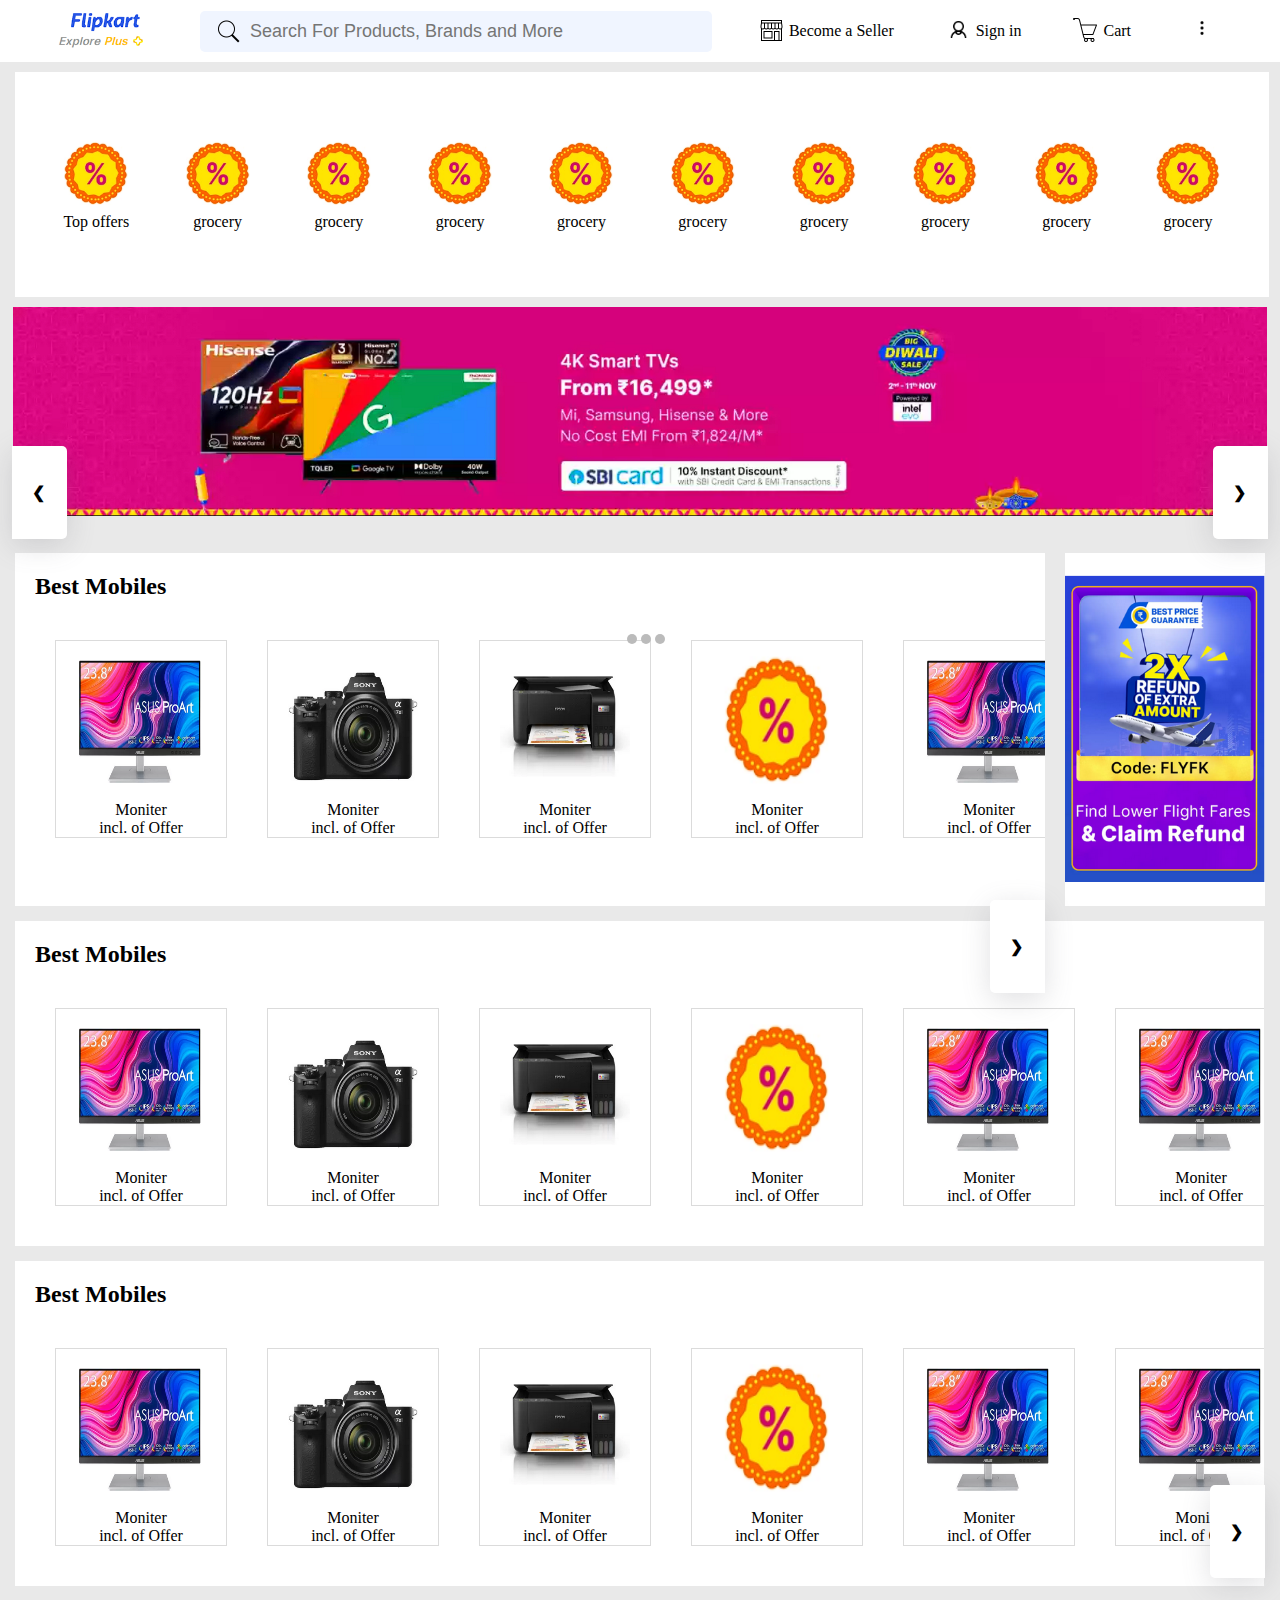
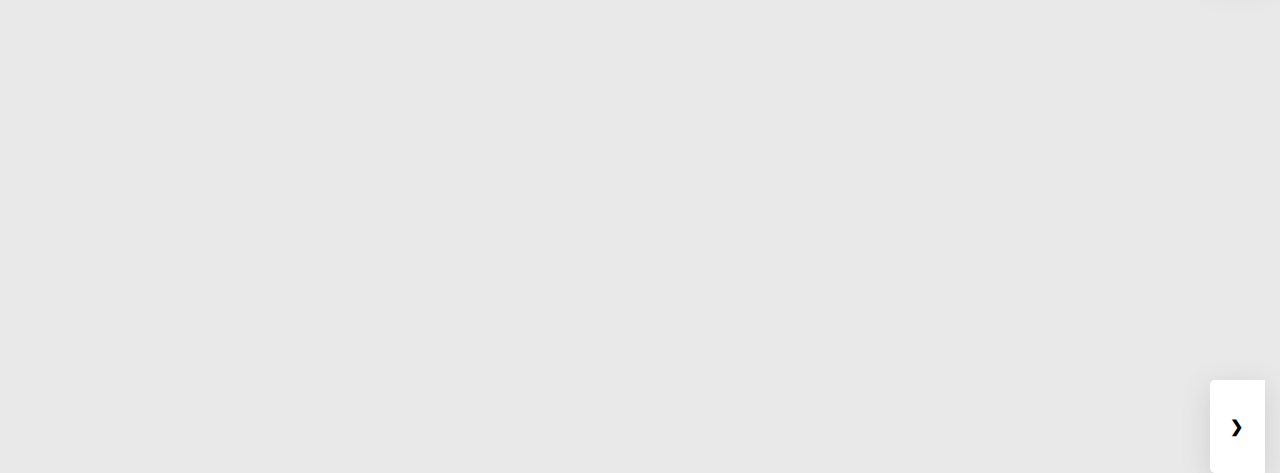
==== index.html @ 8b026e25 "first commit" ====
<!DOCTYPE html>
<html lang="en">

<head>
    <meta charset="UTF-8">
    <meta name="viewport" content="width=device-width, initial-scale=1.0">
    <title>Flipkart - Home Page</title>
    <link rel="stylesheet" href="style.css">
</head>

<body>
    <!-- search Engine Optimization - Ranking -->
    <header class="header-container">
        <div class="logo-container">
            <img src="img/logo.png" alt="Flipkart Logo" width="100px">
        </div>

        <div class="search-container">
            <img src="img/search-icon.png" alt="">
            <input type="search" placeholder="Search For Products, Brands and More">
        </div>

        <div class="item-1">
            <div class="seller-icon">
                <img src="img/shop-icon.png" alt="Shop Icon">
            </div>
            <div class="seller-text">
                Become a Seller
            </div>
        </div>

        <div class="item-2">
            <div class="user-icon">
                <img src="img/user-icon.png" alt="">
            </div>
            <div class="user-text">
                Sign in
            </div>
        </div>

        <div class="item-3">
            <div class="cart-icon">
                <img src="img/cart-icon.png" alt="cart icon">
            </div>
            <div class="cart-text">
                Cart
            </div>
        </div>

        <div class="item-4">
            <div class="dot-icon">
                <img src="img/icons8-three-dots-24.png" alt="Three Dots">
            </div>
        </div>

    </header>

    <main>

        <div class="container1">

            <div class="product-1">
                <div class="product1img">
                    <img src="img/product1.png" alt="">
                </div>
                <div class="product1text">
                    Top offers
                </div>
            </div>
            <div class="product-1">
                <div class="product1img">
                    <img src="img/product1.png" alt="">
                </div>
                <div class="product1text">
                    grocery
                </div>
            </div>
            <div class="product-1">
                <div class="product1img">
                    <img src="img/product1.png" alt="">
                </div>
                <div class="product1text">
                    grocery
                </div>
            </div>
            <div class="product-1">
                <div class="product1img">
                    <img src="img/product1.png" alt="">
                </div>
                <div class="product1text">
                    grocery
                </div>
            </div>
            <div class="product-1">
                <div class="product1img">
                    <img src="img/product1.png" alt="">
                </div>
                <div class="product1text">
                    grocery
                </div>
            </div>
            <div class="product-1">
                <div class="product1img">
                    <img src="img/product1.png" alt="">
                </div>
                <div class="product1text">
                    grocery
                </div>
            </div>
            <div class="product-1">
                <div class="product1img">
                    <img src="img/product1.png" alt="">
                </div>
                <div class="product1text">
                    grocery
                </div>
            </div>
            <div class="product-1">
                <div class="product1img">
                    <img src="img/product1.png" alt="">
                </div>
                <div class="product1text">
                    grocery
                </div>
            </div>
            <div class="product-1">
                <div class="product1img">
                    <img src="img/product1.png" alt="">
                </div>
                <div class="product1text">
                    grocery
                </div>
            </div>
            <div class="product-1">
                <div class="product1img">
                    <img src="img/product1.png" alt="">
                </div>
                <div class="product1text">
                    grocery
                </div>
            </div>

        </div>
        <!-- container 2 - slider  -->

        <div class="container-2">
            <div class="slideshow-container">
                <div class="mySlides">
                    <img src="img/sliderimg1.png" style="width:100%">
                </div>

                <div class="mySlides">
                    <img src="img/sliderimg2.png" style="width:100%">
                </div>

                <div class="mySlides">
                    <img src="img/sliderimg3.png" style="width:100%">
                </div>

                <a class="prev" onclick="plusSlides(-1)">&#10094;</a>
                <a class="next" onclick="plusSlides(1)">&#10095;</a>
            </div>
            <br>

            <div class="dot-container" style="text-align:center">
                <span class="dot" onclick="currentSlide(0)"></span>
                <span class="dot"></span>
                <span class="dot"></span>
            </div>
        </div>

        <!-- container - 3 cards with advertisement section  -->

        <div class="container-3">
            <div class="container-3-sub1">
                <div class="cont3head">
                    <h2>Best Mobiles</h2>
                </div>
                <a class="prev-cards" onclick="slideCard(-1,1)">&#10094;</a>
                <a class="next-cards" onclick="slideCard(1,1)">&#10095;</a>

                <div class="one cont3items">
                   
                    <div class="one cont3item1">
                        <div class="cont3it1img">
                            <img src="img/moniter.png" alt="Moniter Image">
                        </div>
                        <div class="cont3it1text">
                            Moniter
                        </div>
                        <div class="cont3it1text2">
                            incl. of Offer
                        </div>
                    </div>
                    <div class="one cont3item1">
                        <div class="cont3it1img">
                            <img src="img/camera.png" alt="Moniter Image">
                        </div>
                        <div class="cont3it1text">
                            Moniter
                        </div>
                        <div class="cont3it1text2">
                            incl. of Offer
                        </div>
                    </div>
                    <div class="one cont3item1">
                        <div class="cont3it1img">
                            <img src="img/printer.png" alt="Moniter Image">
                        </div>
                        <div class="cont3it1text">
                            Moniter
                        </div>
                        <div class="cont3it1text2">
                            incl. of Offer
                        </div>
                    </div>
                    <div class="one cont3item1">
                        <div class="cont3it1img">
                            <img src="img/product1.png" alt="Moniter Image">
                        </div>
                        <div class="cont3it1text">
                            Moniter
                        </div>
                        <div class="cont3it1text2">
                            incl. of Offer
                        </div>
                    </div>
                    <div class="one cont3item1">
                        <div class="cont3it1img">
                            <img src="img/moniter.png" alt="Moniter Image">
                        </div>
                        <div class="cont3it1text">
                            Moniter
                        </div>
                        <div class="cont3it1text2">
                            incl. of Offer
                        </div>
                    </div>
                    <div class="one cont3item1">
                        <div class="cont3it1img">
                            <img src="img/moniter.png" alt="Moniter Image">
                        </div>
                        <div class="cont3it1text">
                            Moniter
                        </div>
                        <div class="cont3it1text2">
                            incl. of Offer
                        </div>
                    </div>
                    <div class="one cont3item1">
                        <div class="cont3it1img">
                            <img src="img/moniter.png" alt="Moniter Image">
                        </div>
                        <div class="cont3it1text">
                            Moniter
                        </div>
                        <div class="cont3it1text2">
                            incl. of Offer
                        </div>
                    </div>
                    <div class="one cont3item1">
                        <div class="cont3it1img">
                            <img src="img/moniter.png" alt="Moniter Image">
                        </div>
                        <div class="cont3it1text">
                            Moniter
                        </div>
                        <div class="cont3it1text2">
                            incl. of Offer
                        </div>
                    </div>

                </div>
            </div>

            <div class="container-3-sub2">
                <div class="cont3adimg">
                    <img src="img/ad.png" alt="">
                </div>
            </div>
        </div>

        
        <div class="container-4">
            <div class="container-4-sub1">
                <div class="cont3head">
                    <h2>Best Mobiles</h2>
                </div>
                <a class="prev-cards-cont4" onclick="slideCard(-1,2)">&#10094;</a>
                <a class="next-cards-cont4" onclick="slideCard(1,2)">&#10095;</a>

                <div class="two cont3items">
                   
                    <div class="two cont3item1">
                        <div class="cont3it1img">
                            <img src="img/moniter.png" alt="Moniter Image">
                        </div>
                        <div class="cont3it1text">
                            Moniter
                        </div>
                        <div class="cont3it1text2">
                            incl. of Offer
                        </div>
                    </div>
                    <div class="two cont3item1">
                        <div class="cont3it1img">
                            <img src="img/camera.png" alt="Moniter Image">
                        </div>
                        <div class="cont3it1text">
                            Moniter
                        </div>
                        <div class="cont3it1text2">
                            incl. of Offer
                        </div>
                    </div>
                    <div class="two cont3item1">
                        <div class="cont3it1img">
                            <img src="img/printer.png" alt="Moniter Image">
                        </div>
                        <div class="cont3it1text">
                            Moniter
                        </div>
                        <div class="cont3it1text2">
                            incl. of Offer
                        </div>
                    </div>
                    <div class="two cont3item1">
                        <div class="cont3it1img">
                            <img src="img/product1.png" alt="Moniter Image">
                        </div>
                        <div class="cont3it1text">
                            Moniter
                        </div>
                        <div class="cont3it1text2">
                            incl. of Offer
                        </div>
                    </div>
                    <div class="two cont3item1">
                        <div class="cont3it1img">
                            <img src="img/moniter.png" alt="Moniter Image">
                        </div>
                        <div class="cont3it1text">
                            Moniter
                        </div>
                        <div class="cont3it1text2">
                            incl. of Offer
                        </div>
                    </div>
                    <div class="two cont3item1">
                        <div class="cont3it1img">
                            <img src="img/moniter.png" alt="Moniter Image">
                        </div>
                        <div class="cont3it1text">
                            Moniter
                        </div>
                        <div class="cont3it1text2">
                            incl. of Offer
                        </div>
                    </div>
                    <div class="two cont3item1">
                        <div class="cont3it1img">
                            <img src="img/moniter.png" alt="Moniter Image">
                        </div>
                        <div class="cont3it1text">
                            Moniter
                        </div>
                        <div class="cont3it1text2">
                            incl. of Offer
                        </div>
                    </div>
                    <div class="two cont3item1">
                        <div class="cont3it1img">
                            <img src="img/moniter.png" alt="Moniter Image">
                        </div>
                        <div class="cont3it1text">
                            Moniter
                        </div>
                        <div class="cont3it1text2">
                            incl. of Offer
                        </div>
                    </div>

                </div>
            </div>

          
        </div>


         
        <div class="container-4">
            <div class="container-4-sub1">
                <div class="cont3head">
                    <h2>Best Mobiles</h2>
                </div>
                <a class="prev-cards-cont5" onclick="slideCard(-1,3)">&#10094;</a>
                <a class="next-cards-cont5" onclick="slideCard(1,3)">&#10095;</a>

                <div class="three cont3items">
                   
                    <div class="three cont3item1">
                        <div class="cont3it1img">
                            <img src="img/moniter.png" alt="Moniter Image">
                        </div>
                        <div class="cont3it1text">
                            Moniter
                        </div>
                        <div class="cont3it1text2">
                            incl. of Offer
                        </div>
                    </div>
                    <div class="three cont3item1">
                        <div class="cont3it1img">
                            <img src="img/camera.png" alt="Moniter Image">
                        </div>
                        <div class="cont3it1text">
                            Moniter
                        </div>
                        <div class="cont3it1text2">
                            incl. of Offer
                        </div>
                    </div>
                    <div class="three cont3item1">
                        <div class="cont3it1img">
                            <img src="img/printer.png" alt="Moniter Image">
                        </div>
                        <div class="cont3it1text">
                            Moniter
                        </div>
                        <div class="cont3it1text2">
                            incl. of Offer
                        </div>
                    </div>
                    <div class="three cont3item1">
                        <div class="cont3it1img">
                            <img src="img/product1.png" alt="Moniter Image">
                        </div>
                        <div class="cont3it1text">
                            Moniter
                        </div>
                        <div class="cont3it1text2">
                            incl. of Offer
                        </div>
                    </div>
                    <div class="three cont3item1">
                        <div class="cont3it1img">
                            <img src="img/moniter.png" alt="Moniter Image">
                        </div>
                        <div class="cont3it1text">
                            Moniter
                        </div>
                        <div class="cont3it1text2">
                            incl. of Offer
                        </div>
                    </div>
                    <div class="three cont3item1">
                        <div class="cont3it1img">
                            <img src="img/moniter.png" alt="Moniter Image">
                        </div>
                        <div class="cont3it1text">
                            Moniter
                        </div>
                        <div class="cont3it1text2">
                            incl. of Offer
                        </div>
                    </div>
                    <div class="three cont3item1">
                        <div class="cont3it1img">
                            <img src="img/moniter.png" alt="Moniter Image">
                        </div>
                        <div class="cont3it1text">
                            Moniter
                        </div>
                        <div class="cont3it1text2">
                            incl. of Offer
                        </div>
                    </div>
                    <div class="three cont3item1">
                        <div class="cont3it1img">
                            <img src="img/moniter.png" alt="Moniter Image">
                        </div>
                        <div class="cont3it1text">
                            Moniter
                        </div>
                        <div class="cont3it1text2">
                            incl. of Offer
                        </div>
                    </div>

                </div>
            </div>

          
        </div>
    </main>

    <footer>

    </footer>
   
    <script>
        var slideindex = 0;

        function plusSlides(n){
            slideindex = slideindex + n;
            showSlides(slideindex)
        }

        function showSlides(n){

            let myslides = document.getElementsByClassName('mySlides');


            if(n >= myslides.length)
            {
                slideindex = 0;
            }

            else if(n < 0)
            {
                slideindex = myslides.length - 1
            }

            for (let index = 0; index < myslides.length; index++) {
                myslides[index].style.display = "none";
            }
            myslides[slideindex].style.display = "block";
        
        }

        function autoSlide(){
            plusSlides(1)
        }

        setInterval(autoSlide,1000)

        showSlides(slideindex)
        

    </script>

    <script>
       
        let currentIndex = 0;
       

        function slideCard(n,id){
            let GivenId = id
            let container;
            let itemWidth;

            if(GivenId == 1)
            {
                container = document.getElementsByClassName("one cont3items")[0];
                itemWidth = document.getElementsByClassName("one cont3item1")[0].offsetWidth + 40; 
            //211
            }
            else if(GivenId == 2)
            {
                container = document.getElementsByClassName("two cont3items")[0];
                itemWidth = document.getElementsByClassName("two cont3item1")[0].offsetWidth + 40; 
            //211
            }
            else if(GivenId == 3)
            {
                container = document.getElementsByClassName("three cont3items")[0];
                itemWidth = document.getElementsByClassName("three cont3item1")[0].offsetWidth + 40; 
            //211
            }
            let maxIndex = container.children.length;
        
            
            if(maxIndex <= 5 )
            {
                maxIndex = 0;
            }
            else{
                maxIndex = container.children.length - 5;
            }

            currentIndex = currentIndex + n
            if(currentIndex<0)
            {
                currentIndex = 0;
            }
            if(currentIndex > maxIndex)
            {
                currentIndex = maxIndex;
            }
            console.log("maxindex:" +maxIndex, "current"+currentIndex)
            updateHiddenButtons(currentIndex,maxIndex,GivenId)

            let translateX = -currentIndex * itemWidth;
            console.log(translateX)
            container.style.transform = `translateX(${translateX}px)`
        }

        function updateHiddenButtons(currentIndex,maxIndex,GivenId)
        {
            var prevcards;
            var nextcards;
            if(GivenId == 1)
            {
                 prevcards = document.getElementsByClassName("prev-cards")[0];
                 nextcards = document.getElementsByClassName("next-cards")[0];
            }
            else if(GivenId == 2)
            {
                 prevcards = document.getElementsByClassName("prev-cards-cont4")[0];
                 nextcards = document.getElementsByClassName("next-cards-cont4")[0];
            }
            else if(GivenId == 3)
            {
                 prevcards = document.getElementsByClassName("prev-cards-cont5")[0];
                 nextcards = document.getElementsByClassName("next-cards-cont5")[0];
            }

            if(currentIndex == 0)
            {
                prevcards.style.display = "none"
                nextcards.style.display = "block"
            }
            else if(currentIndex == maxIndex)
            {
                prevcards.style.display = "block"
                nextcards.style.display = "none"
            }
            else{
                prevcards.style.display = "block"
                nextcards.style.display = "block"
            }
         
        }
     

        updateHiddenButtons(currentIndex,0,1)
        updateHiddenButtons(currentIndex,0,2)
        updateHiddenButtons(currentIndex,0,3)
    </script>

</body>

</html>
---- style.css ----
* {
    margin: 0;
    padding: 0;
}

.header-container {
    display: flex;
    justify-content: space-evenly;
    align-items: center;
    background-color: white;
    padding: 6px;
}

.search-container {
    width: 40vw;
}

.search-container input {
    width: 100%;
    padding: 10px 10px 10px 50px;
    background-color: #f0f5ff;
    border: none;
    border-radius: 5px;
    font-size: 18px;
    font-weight: lighter;
    color: rgb(71, 71, 71);
}

.seller-icon img {
    width: 25px;
}

.item-1 {
    display: flex;
}

.seller-text {
    padding: 5px;
}

.user-icon img {
    width: 25px;
}

.item-2 {
    display: flex;
}

.user-text {
    padding: 5px;
}

.cart-icon img {
    width: 25px;
}

.item-3 {
    display: flex;
}

.cart-text {
    padding: 5px;
}

.dot-icon img {
    width: 18px;
}

.item-4 {
    height: 24px;
    width: 24px;
    padding: 10px;
}

.item-4:hover {
    border: 1px solid rgb(180, 180, 180);
    border-radius: 5px;
}

body {
    background-color: rgb(233, 233, 233);
}

.search-container img {
    position: absolute;
    width: 25px;
    left: 216px;
    top: 19px;
}

.container1 {
    width: 98%;
    height: 25vh;
    display: flex;
    justify-content: space-evenly;
    background-color: white;
    align-items: center;
    margin: 10px 15px 10px 15px;
}

.product1img img {
    width: 80px;
}

.product1text {
    text-align: center;
}

.slider {
    width: 98%;
    margin: auto;
}

.slider img {
    width: 100%;
}


.slideshow-container {
    max-width: 98%;
    margin: auto;
}

/* Next & previous buttons */
.prev,
.next {
    cursor: pointer;
    position: absolute;
    width: 15px;
    top: 52%;
    margin-top: -22px;
    padding: 37px 20px 37px 20px;
    color: black;
    font-weight: bold;
    background-color: white;
    z-index: 1;
    box-shadow: rgba(100, 100, 111, 0.2) 0px 7px 29px 0px;
   
}

.next {
    right: 12px;
    border-radius: 5px 0 0 5px;
}

.prev {
    left: 12px;
    border-radius: 0px 5px 5px 0px;
}

.dot {
    cursor: pointer;
    height: 10px;
    width: 10px;
    background-color: #bbb;
    border-radius: 50%;
    display: inline-block;
}

.dot-container {
    position: absolute;
    top: 70%;
    z-index: 1;
    left: 49%;
}

.active,
.dot:hover {
    background-color: #ffffff;
}


.cont3it1img{
    width: 150px;
    height: 140px;
    padding: 10px;
    display: flex;
    justify-content: center;
}
.cont3it1img img{
    width: 130px;
}

.cont3it1img img:hover{
    width: 140px;
    height: 145px;
}

.cont3items{
    display: flex;
    padding: 10px;
    transition: transform 1s;
}



.container-3-sub1{
    background-color: white;
    width: 85vw;
    padding: 10px;
    overflow: hidden;
    
}
.container-4-sub1{
    background-color: white;
    width: 96vw;
    padding: 10px;
    overflow: hidden;
    
}
.container-4{
    margin: 15px;
}
.container-3-sub2{
    background-color: white;
    width: 16vw;
    margin: 0px 0px 0px 20px;
    
}

.container-3{
    margin: 15px;
    display: flex; 
}
.cont3item1{
    margin: 20px;
    border: 1px solid rgb(219, 219, 219);
}
.cont3head{
    padding: 10px;
}

.cont3it1text{
    text-align: center;
}
.cont3it1text2{
    text-align: center;
}

/* Next-cards & prev-cards buttons */
.prev-cards,
.next-cards {
    cursor: pointer;
    position: absolute;
    width: 15px;
    top: 100%;
    padding: 37px 20px 37px 20px;
    color: black;
    font-weight: bold;
    background-color: white;
    z-index: 1;
    box-shadow: rgba(100, 100, 111, 0.2) 0px 7px 29px 0px;
}

.next-cards {
    right: 235px;
    border-radius: 5px 0 0 5px;
}

.prev-cards {
    left: 15px;
    border-radius: 0px 5px 5px 0px;
}


/* Next-cards & prev-cards buttons */
.prev-cards-cont4,
.next-cards-cont4 {
    cursor: pointer;
    position: absolute;
    width: 15px;
    top: 165%;
    padding: 37px 20px 37px 20px;
    color: black;
    font-weight: bold;
    background-color: white;
    z-index: 1;
    box-shadow: rgba(100, 100, 111, 0.2) 0px 7px 29px 0px;
}

.next-cards-cont4 {
    right: 15px;
    border-radius: 5px 0 0 5px;
}

.prev-cards-cont4 {
    left: 15px;
    border-radius: 0px 5px 5px 0px;
}
/* Next-cards & prev-cards buttons */
.prev-cards-cont5,
.next-cards-cont5 {
    cursor: pointer;
    position: absolute;
    width: 15px;
    top: 220%;
    padding: 37px 20px 37px 20px;
    color: black;
    font-weight: bold;
    background-color: white;
    z-index: 1;
    box-shadow: rgba(100, 100, 111, 0.2) 0px 7px 29px 0px;
}

.next-cards-cont5 {
    right: 15px;
    border-radius: 5px 0 0 5px;
}

.prev-cards-cont5 {
    left: 15px;
    border-radius: 0px 5px 5px 0px;
}
.cont3adimg img {
    width: 200px;
    margin: 20px 0px;
}


/* footer Css  */

/* .footer-container{ */
    /* width: 100%; */
    /* background-color: #212121; */
    /* color: white; */
    /* font-size:12px; */
    /* font-weight: bold; */
    /* padding: 30px 40px 0px 40px; */
/* } */
/* .upper-container{ */
    /* display: flex; */
    
    /* font-family: 'Roboto', sans-serif; */
/* } */
/* .foot1head{ */
    /* color: gray; */
    /* margin-bottom: 10px; */
/* } */
/* .foot1{ */
    /* line-height: 1.5; */
    /* margin: 20px; */
/* } */
/* #fifth{ */
    /* border-left: 1px solid gray; */
    /* padding-left:70px; */
/* } */
/* .lower-container{ */
    /* display: flex; */
    /* width: screen; */
    /* height: 10vh; */
    /* justify-content: space-evenly; */
    /* align-items: center; */
/* } */
/* .lower1{ */
    /* display: flex; */
    /* align-items: center; */
/* } */
/* .lower1text{ */
    /* position: relative; */
    /* top: -2px; */
/* } */
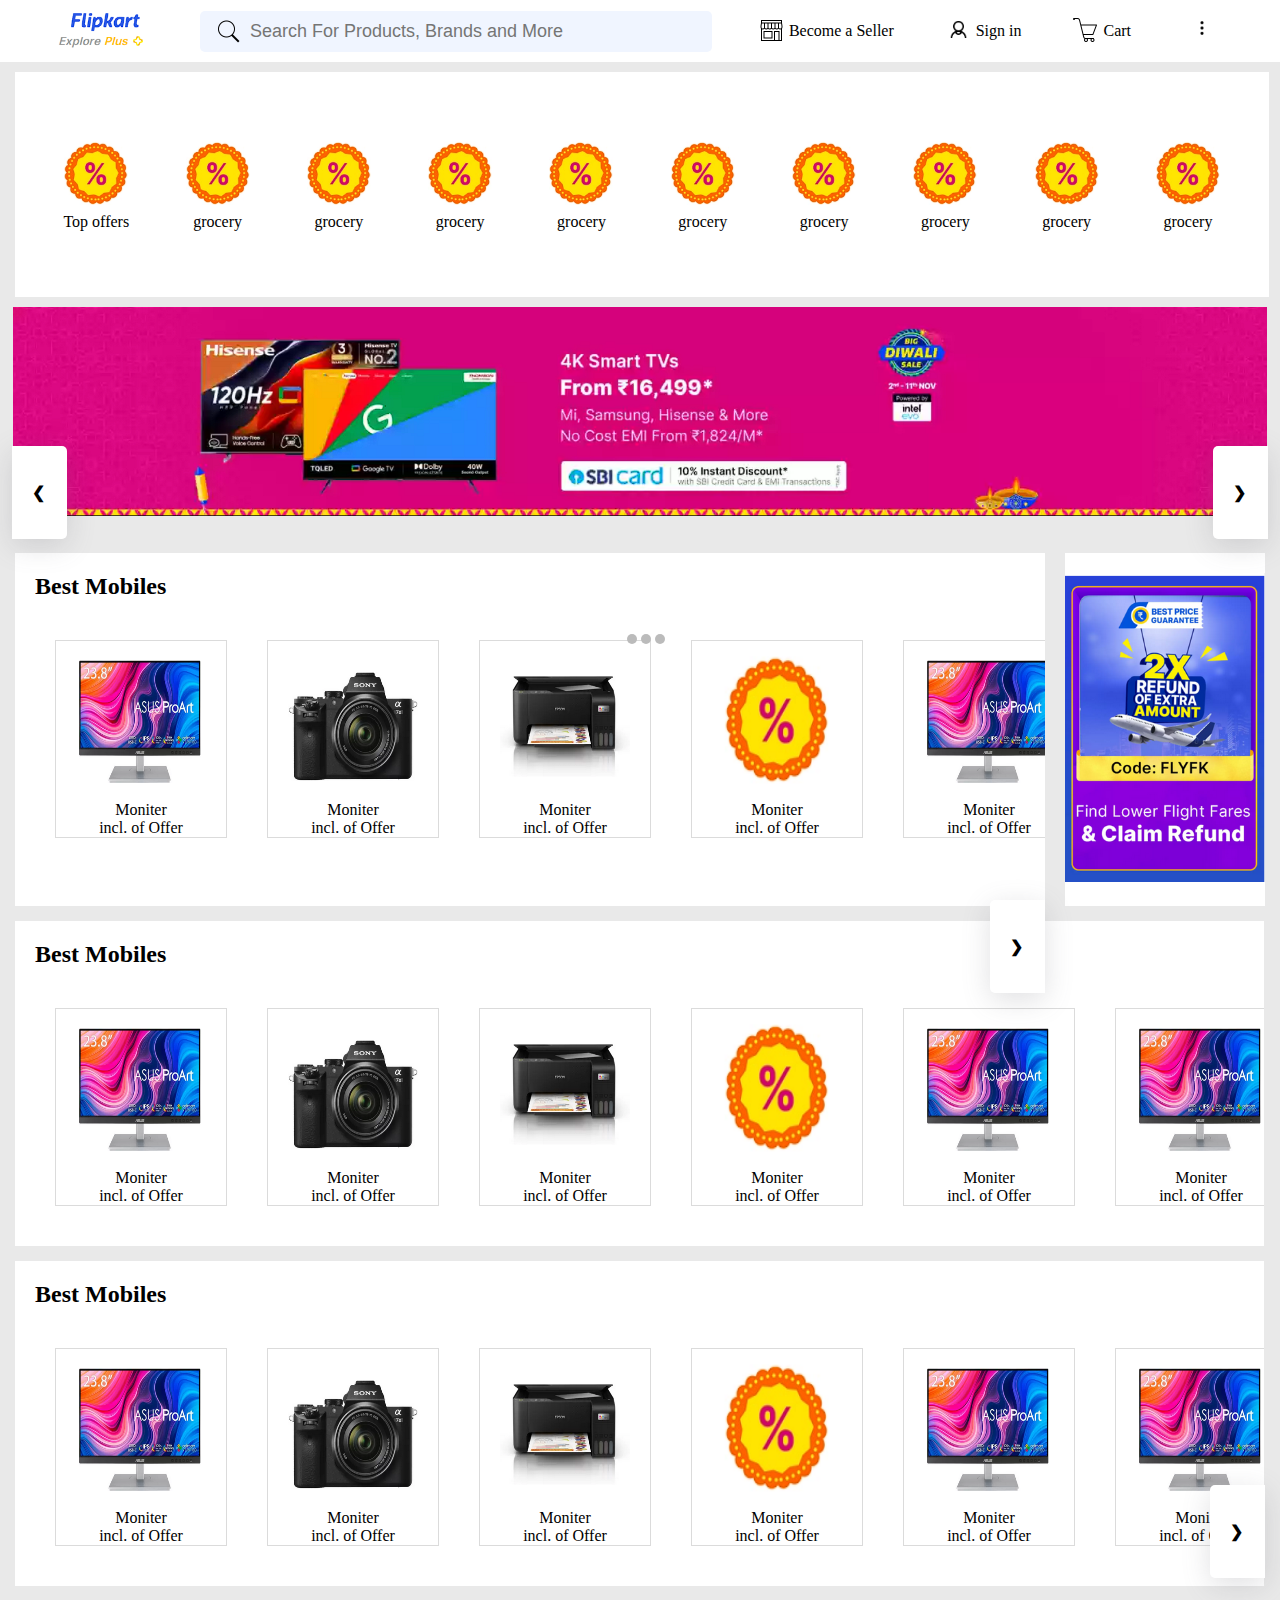
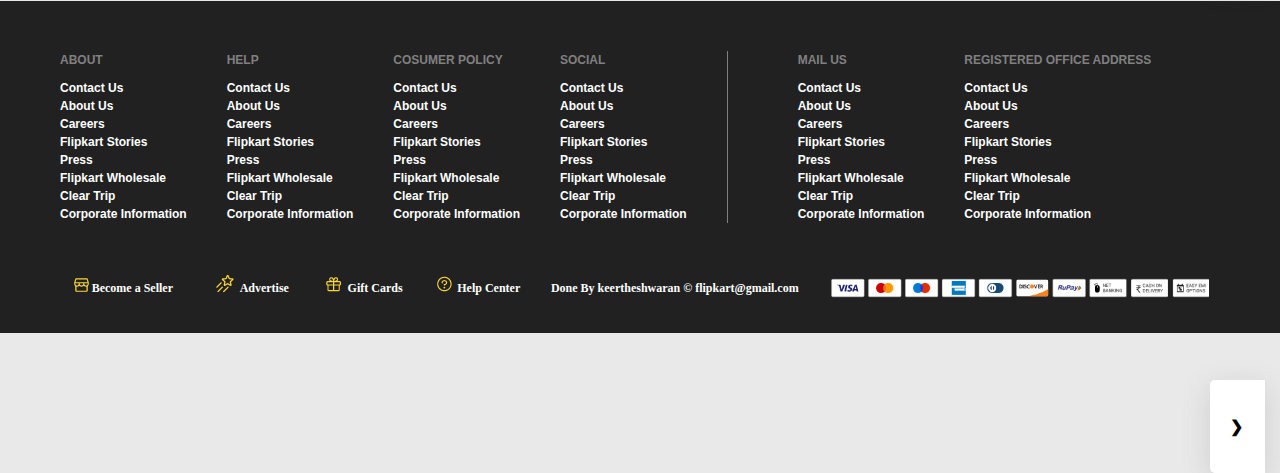
==== commit 0310be0b: "first commit" ====
--- a/index.html
+++ b/index.html
@@ -494,7 +494,136 @@
         </div>
     </main>
 
-    <footer>
+    <footer class="footer-container">
+        <div class="upper-container">
+            <div class="foot1">
+                <div class="foot1head">
+                    ABOUT
+                </div>
+                <div>Contact Us</div>
+                <div>About Us</div>
+                <div>Careers</div>
+                <div>Flipkart Stories</div>
+                <div>Press</div>
+                <div>Flipkart Wholesale</div>
+                <div>Clear Trip</div>
+                <div>Corporate Information</div>
+            </div>
+            <div class="foot1">
+                <div class="foot1head">
+                    HELP
+                </div>
+                <div>Contact Us</div>
+                <div>About Us</div>
+                <div>Careers</div>
+                <div>Flipkart Stories</div>
+                <div>Press</div>
+                <div>Flipkart Wholesale</div>
+                <div>Clear Trip</div>
+                <div>Corporate Information</div>
+            </div>
+            <div class="foot1">
+                <div class="foot1head">
+                    COSUMER POLICY
+                </div>
+                <div>Contact Us</div>
+                <div>About Us</div>
+                <div>Careers</div>
+                <div>Flipkart Stories</div>
+                <div>Press</div>
+                <div>Flipkart Wholesale</div>
+                <div>Clear Trip</div>
+                <div>Corporate Information</div>
+            </div>
+            <div class="foot1">
+                <div class="foot1head">
+                    SOCIAL
+                </div>
+                <div>Contact Us</div>
+                <div>About Us</div>
+                <div>Careers</div>
+                <div>Flipkart Stories</div>
+                <div>Press</div>
+                <div>Flipkart Wholesale</div>
+                <div>Clear Trip</div>
+                <div>Corporate Information</div>
+            </div>
+            <div class="foot1" id="fifth">
+                <div class="foot1head">
+                    MAIL US
+                </div>
+                <div>Contact Us</div>
+                <div>About Us</div>
+                <div>Careers</div>
+                <div>Flipkart Stories</div>
+                <div>Press</div>
+                <div>Flipkart Wholesale</div>
+                <div>Clear Trip</div>
+                <div>Corporate Information</div>
+            </div>
+            <div class="foot1">
+                <div class="foot1head">
+                    REGISTERED OFFICE ADDRESS
+                </div>
+                <div>Contact Us</div>
+                <div>About Us</div>
+                <div>Careers</div>
+                <div>Flipkart Stories</div>
+                <div>Press</div>
+                <div>Flipkart Wholesale</div>
+                <div>Clear Trip</div>
+                <div>Corporate Information</div>
+            </div>
+        </div>
+
+        <div class="lower-container">
+            <div class="lower1">
+
+                <div class="lower1img">
+                    <img src="img/shop.png" alt="shop">
+                </div>
+                <div class="lower1text">
+                    Become a Seller
+                </div>
+            </div>
+            <div class="lower1">
+
+                <div class="lower1img">
+                    <img src="img/starr.png" alt="">
+                </div>
+                <div class="lower1text">
+                    Advertise
+                </div>
+            </div>
+
+            <div class="lower1">
+
+                <div class="lower1img">
+                    <img src="img/gift.png" alt="">
+                </div>
+                <div class="lower1text">
+                    Gift Cards
+                </div>
+            </div>
+            <div class="lower1">
+
+                <div class="lower1img">
+                    <img src="img/qm.png" alt="">
+                </div>
+                <div class="lower1text">
+                    Help Center
+                </div>
+            </div>
+
+            <div class="lower1">
+                Done By keertheshwaran &copy; flipkart@gmail.com
+            </div>
+
+            <div class="lower1">
+                <img src="img/cards.png" alt="" style="width:380px">
+            </div>
+        </div>
+        </div>
 
     </footer>
    
--- a/style.css
+++ b/style.css
@@ -319,42 +319,42 @@
 
 /* footer Css  */
 
-/* .footer-container{ */
+.footer-container{
     /* width: 100%; */
-    /* background-color: #212121; */
-    /* color: white; */
-    /* font-size:12px; */
-    /* font-weight: bold; */
-    /* padding: 30px 40px 0px 40px; */
-/* } */
-/* .upper-container{ */
-    /* display: flex; */
+    background-color: #212121;
+    color: white;
+    font-size:12px;
+    font-weight: bold;
+    padding: 30px 40px 0px 40px;
+}
+.upper-container{
+    display: flex;
     
-    /* font-family: 'Roboto', sans-serif; */
-/* } */
-/* .foot1head{ */
-    /* color: gray; */
-    /* margin-bottom: 10px; */
-/* } */
-/* .foot1{ */
-    /* line-height: 1.5; */
-    /* margin: 20px; */
-/* } */
-/* #fifth{ */
-    /* border-left: 1px solid gray; */
-    /* padding-left:70px; */
-/* } */
-/* .lower-container{ */
-    /* display: flex; */
+    font-family: 'Roboto', sans-serif;
+}
+.foot1head{
+    color: gray;
+    margin-bottom: 10px;
+}
+.foot1{
+    line-height: 1.5;
+    margin: 20px;
+}
+#fifth{
+    border-left: 1px solid gray;
+    padding-left:70px;
+}
+.lower-container{
+    display: flex;
     /* width: screen; */
-    /* height: 10vh; */
-    /* justify-content: space-evenly; */
-    /* align-items: center; */
-/* } */
-/* .lower1{ */
-    /* display: flex; */
-    /* align-items: center; */
-/* } */
+    height: 10vh;
+    justify-content: space-evenly;
+    align-items: center;
+}
+.lower1{
+    display: flex;
+    align-items: center;
+}
 /* .lower1text{ */
     /* position: relative; */
     /* top: -2px; */
